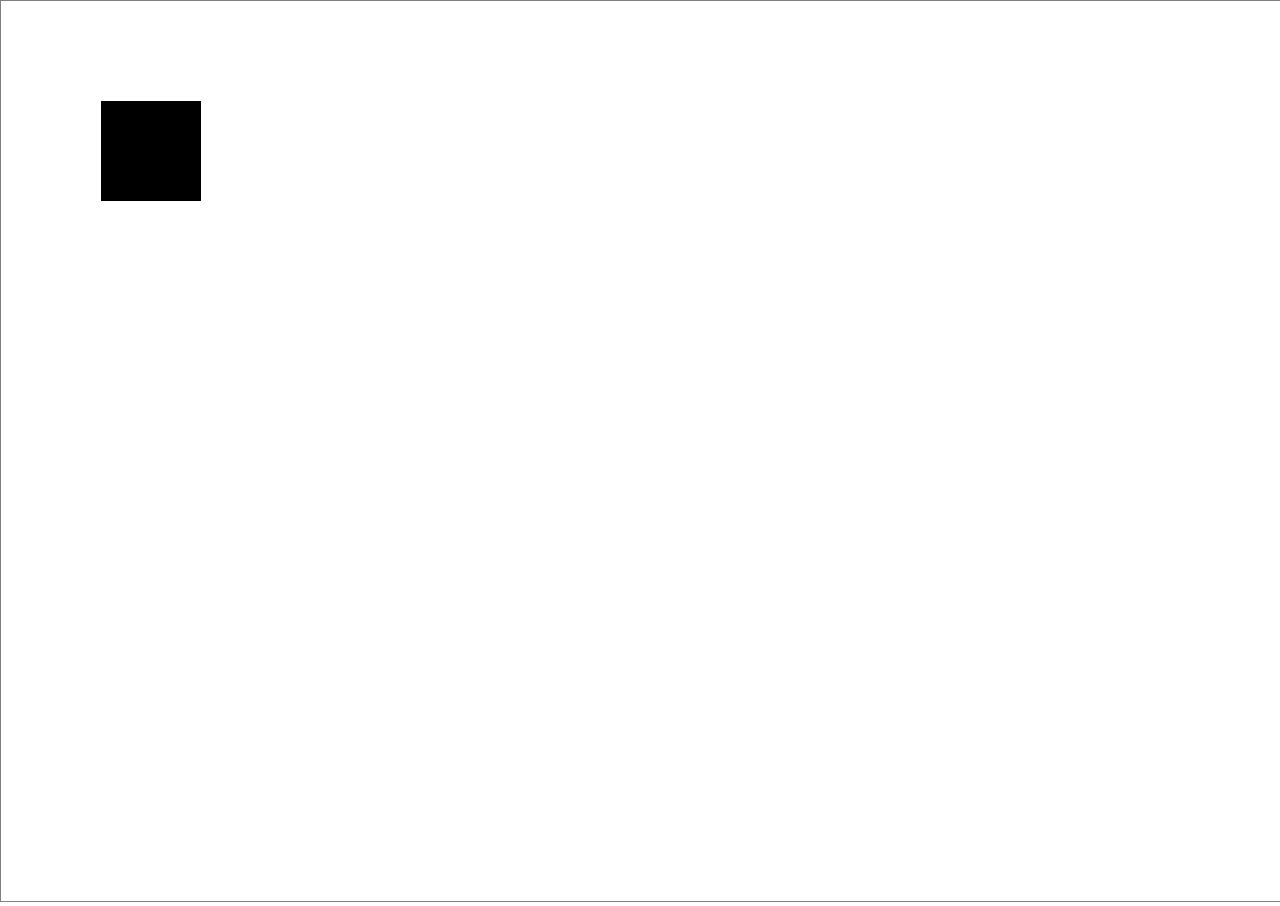
==== index.html @ e9ef1747 "First commit - draw a rectangle on screen." ====
<!DOCTYPE html>
<html lang="en">

<head>
    <meta charset="UTF-8">
    <link rel="stylesheet" href="styles.css">
    <title>Drawing fun!</title>
</head>

<body>
    <canvas></canvas>
    <script src="drawing_canvas.js"></script>
</body>

</html>
---- styles.css ----
canvas {
    border: 1px solid gray;
    /* background: red; */
}

body {
    margin: 0;
}
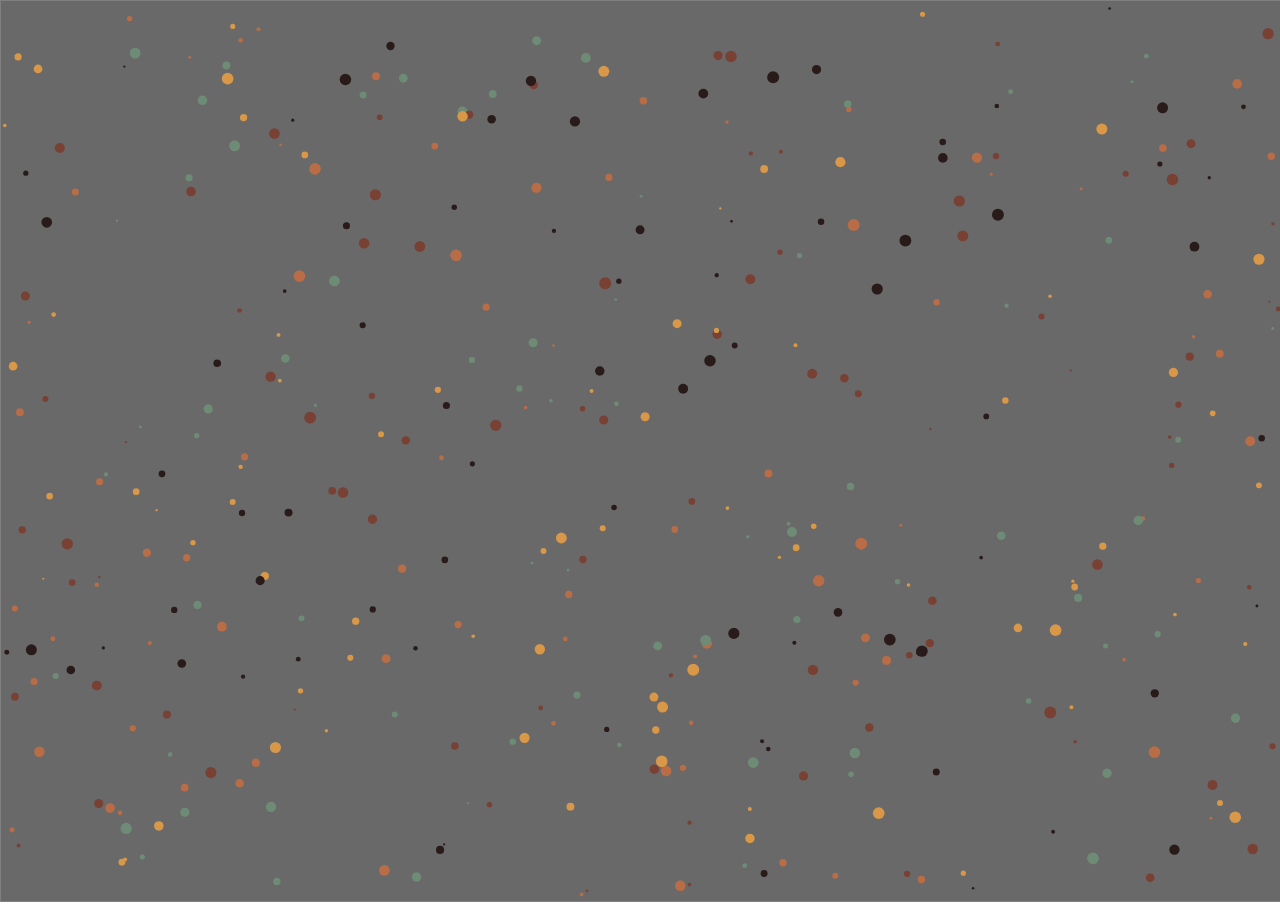
==== commit acbfa24a: "Added nice colors." ====
--- a/index.html
+++ b/index.html
@@ -10,6 +10,7 @@
 <body>
     <canvas></canvas>
     <script src="drawing_canvas.js"></script>
+
 </body>
 
 </html>--- a/styles.css
+++ b/styles.css
@@ -1,6 +1,6 @@
 canvas {
     border: 1px solid gray;
-    /* background: red; */
+    background: dimgray;
 }
 
 body {
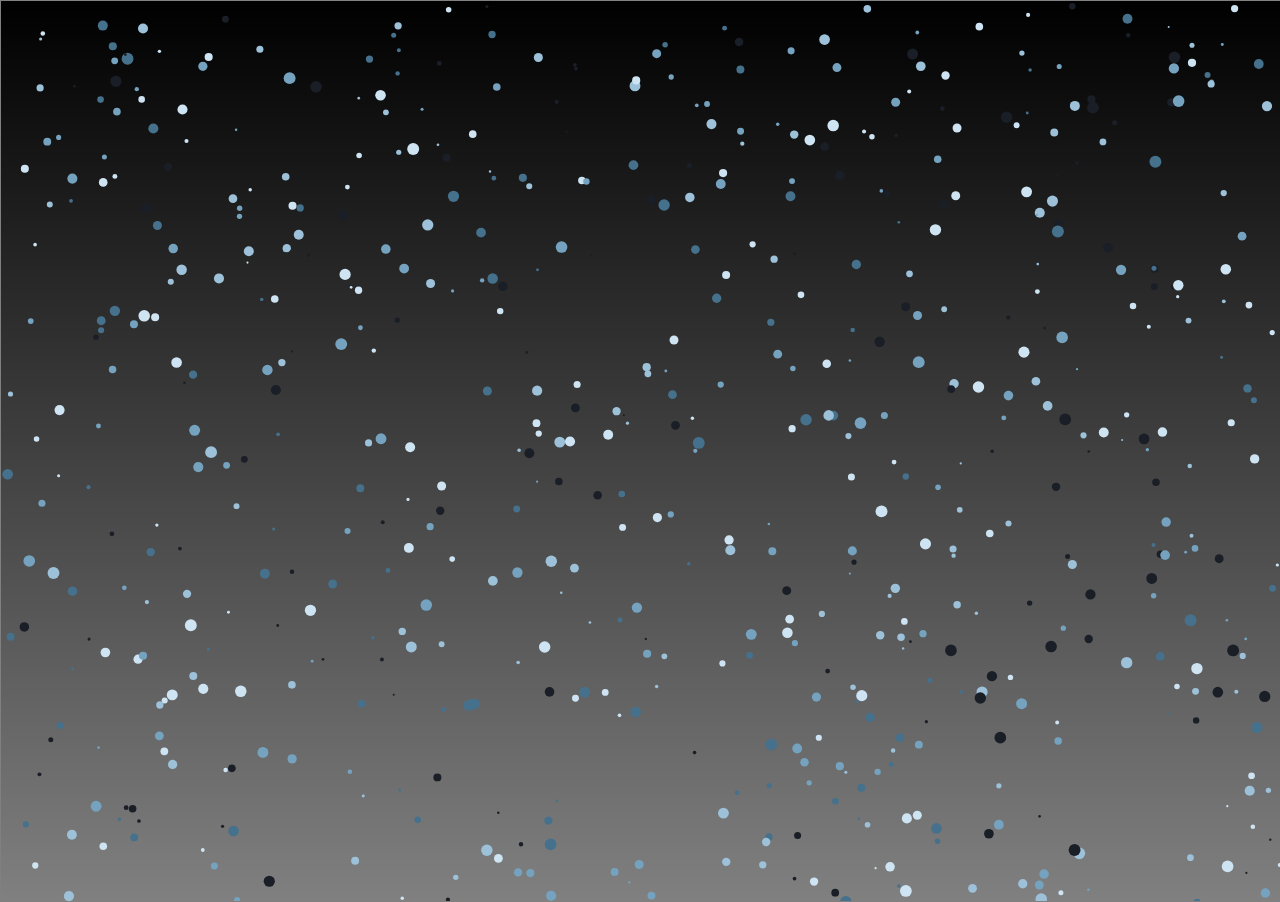
==== commit a13488c2: "Added snow animation." ====
--- a/index.html
+++ b/index.html
@@ -9,7 +9,9 @@
 
 <body>
     <canvas></canvas>
-    <script src="drawing_canvas.js"></script>
+    <script src="bubblefun.js"></script>
+    <script src="snow.js"></script>
+    
 
 </body>
 
--- a/styles.css
+++ b/styles.css
@@ -1,8 +1,22 @@
 canvas {
     border: 1px solid gray;
     background: dimgray;
+    position:absolute;
+    left:0;
+    top:0;
+    z-index:-1;
 }
 
 body {
     margin: 0;
+    overflow: hidden; /* Hide scrollbars */
+
 }
+
+div {
+    position:absolute;
+    z-index:0;
+    left:12px;
+    top:10px;
+  }
+
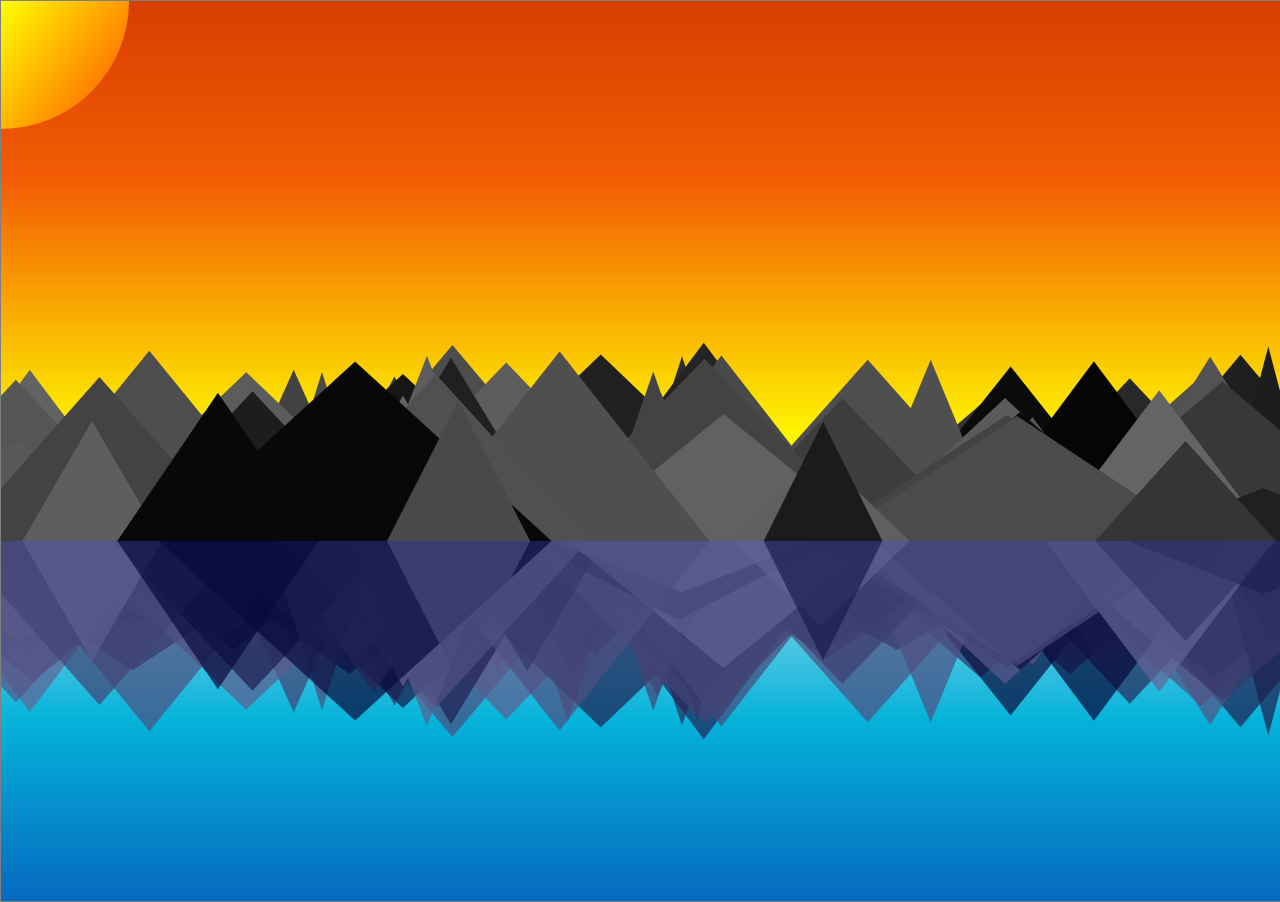
==== commit 8891d229: "Added sun, but needs major refactoring" ====
--- a/index.html
+++ b/index.html
@@ -9,8 +9,9 @@
 
 <body>
     <canvas></canvas>
-    <script src="bubblefun.js"></script>
-    <script src="snow.js"></script>
+    <!-- <script src="bubblefun.js"></script> -->
+    <script src="sun.js"></script>
+    <!-- <script src="snow.js"></script> -->
     
 
 </body>
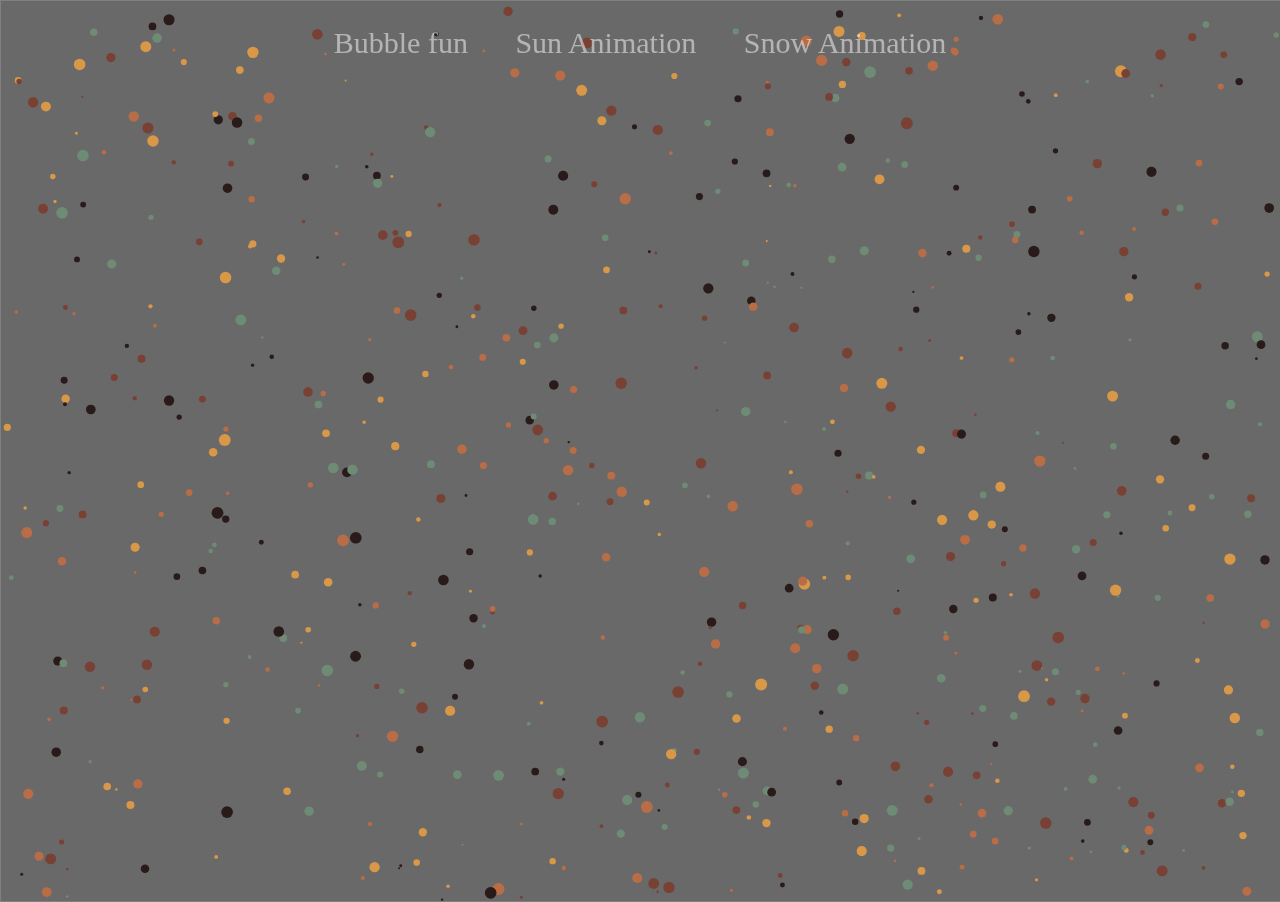
==== commit 7e9b7b13: "Refactor mountains into class." ====
--- a/index.html
+++ b/index.html
@@ -4,15 +4,19 @@
 <head>
     <meta charset="UTF-8">
     <link rel="stylesheet" href="styles.css">
-    <title>Drawing fun!</title>
+    <title>Bubble fun</title>
 </head>
+
+ <!-- nav -->
+<header>
+    <a href="index.html">Bubble fun</a>
+    <a href="sun.html">Sun Animation</a>
+    <a href="snow.html">Snow Animation</a>
+</header>
 
 <body>
     <canvas></canvas>
-    <!-- <script src="bubblefun.js"></script> -->
-    <script src="sun.js"></script>
-    <!-- <script src="snow.js"></script> -->
-    
+    <script src="scenes/bubblefun.js"></script>
 
 </body>
 
--- a/styles.css
+++ b/styles.css
@@ -5,6 +5,19 @@
     left:0;
     top:0;
     z-index:-1;
+}
+
+header {
+    text-align: center;
+    font-family: Verdana;
+    font-size: 30px;
+    padding-top: 2%;
+}
+
+a {
+    margin: 20px;
+    text-decoration: none;
+    color: rgba(255, 255, 255, 0.5);    
 }
 
 body {
